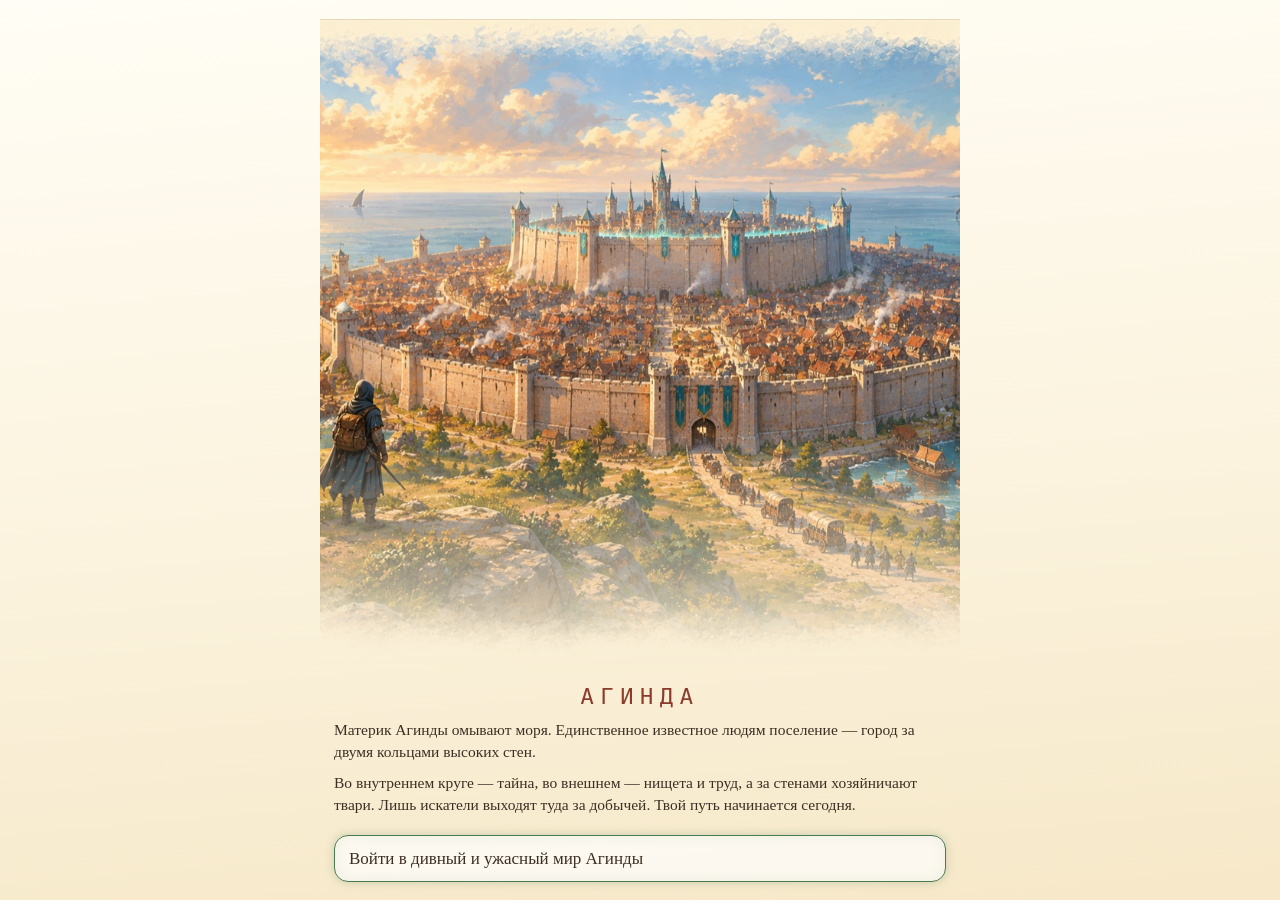
==== index.html @ 7380f3fc "main: 5903277" ====
<!doctype html>
<html lang="ru">
<head>
<meta charset="utf-8">
<meta name="viewport" content="width=device-width, initial-scale=1, maximum-scale=1, user-scalable=no">
<title>Агинда</title>
<script src="https://telegram.org/js/telegram-web-app.js"></script>
<link rel="stylesheet" href="style.css?v=5903277">
</head>
<body>
<div id="app">
  <header id="hud"></header>
  <main id="screen"></main>
</div>
<script src="js/equipment.js?v=5903277"></script>
<script src="js/monsters.js?v=5903277"></script>
<script src="js/scaling.js?v=5903277"></script>
<script src="js/drops.js?v=5903277"></script>
<script src="js/recipes.js?v=5903277"></script>
<script src="js/data.js?v=5903277"></script>
<script src="js/core.js?v=5903277"></script>
<script src="js/scenes.js?v=5903277"></script>
<script src="js/ops.js?v=5903277"></script>
<script src="js/nickfilter.js?v=5903277"></script>
<script src="js/chat.js?v=5903277"></script>
<script src="js/env.js?v=5903277"></script>
<script src="js/config.js?v=5903277"></script>
<script src="js/server.js?v=5903277"></script>
<script src="js/serverbuild.js?v=5903277"></script>
<script src="js/sync.js?v=5903277"></script>
<script src="js/game.js?v=5903277"></script>
</body>
</html>
---- style.css ----
:root{
  /* Тема «Ваниль»: светлый кремовый градиент. --gold — цвет заголовков и подписей (бордо), --ok — акцент (хвойный зелёный), --coin — цвет монет */
  --bg:#fbf3de;
  --text:#3d2f24; --dim:#7a6650; --accent:#8c3b2a; --gold:#8c3b2a; --ok:#4a7a4f;
  --panel:rgba(255,255,255,.7); --line:#e6d8b8; --coin:#9a6a17;
}
body{background:linear-gradient(175deg,#fffdf5 0%,#fbf3de 55%,#f6e8c8 100%) no-repeat !important;background-size:100% 100% !important}
*{box-sizing:border-box;-webkit-tap-highlight-color:transparent}
html{background:#fbf3de}
html,body{margin:0;height:100%;color:var(--text);
  font-family:Georgia,'Times New Roman',serif;font-size:17px;line-height:1.5}
#app{max-width:640px;margin:0 auto;height:var(--app-h,100dvh);display:flex;flex-direction:column;overflow:hidden}
.bar{flex:1;height:10px;background:#efe3c4;border-radius:5px;overflow:hidden;border:1px solid var(--line)}
.bar>i{display:block;height:100%;background:var(--accent);transition:width .3s}
.bar.xp>i{background:#4a7fb5}
#hud .gold{color:var(--coin);white-space:nowrap}
#screen{padding:12px 14px;flex:1 1 0;min-height:0;overflow-y:auto;display:flex;flex-direction:column}
h1,h2{font-weight:normal;letter-spacing:.04em;margin:.2em 0 .5em}
h1{font-size:28px;text-align:center;color:var(--accent)}
h2{font-size:20px;color:var(--gold)}
.text p{margin:0 0 .8em}
.log{background:var(--panel);border:1px solid var(--line);border-radius:8px;padding:10px 12px;
  margin:12px 0;font-size:15px;color:var(--dim);max-height:30vh;overflow:auto}
.log div{margin:2px 0}
.btn{display:block;width:100%;text-align:left;margin:6px 0;padding:10px 14px;border-radius:8px;
  border:1px solid var(--line);background:var(--panel);color:var(--text);font:inherit;cursor:pointer}
.btn:active{background:#f1e5c6}
.btn.primary{border-color:var(--ok)}
.btn[disabled]{opacity:.4}
.btn small{display:block;color:var(--dim);font-size:13px}
.row{display:flex;gap:8px}.row .btn{text-align:center}
.card{background:var(--panel);border:1px solid var(--line);border-radius:8px;padding:12px;margin:10px 0}
.enemy{text-align:center}
.enemy .name{font-size:20px;color:var(--accent)}
.enemy .bar{margin:8px auto;max-width:260px}
.stats{display:grid;grid-template-columns:1fr 1fr;gap:4px 14px;font-size:15px}
.dim{color:var(--dim)}.good{color:#3f7a3a}.bad{color:#b3412f}.gold{color:var(--coin)}

.btn.sel{border-color:var(--ok);background:#e6efd9;color:#2f5a35}
.row .btn{padding:12px 6px}


/* Страница сцены: картинка занимает всё свободное место, текст и кнопки — под ней.
   Правило: картинка + заголовок + текст + кнопки умещаются на экране без прокрутки. */
.page{flex:1 1 0;min-height:min-content;display:flex;flex-direction:column}
.scene-img{-webkit-mask-image:linear-gradient(#000 62%,transparent);mask-image:linear-gradient(#000 62%,transparent);flex:1 1 100px;min-height:100px;margin:-12px -14px 8px;position:relative;overflow:hidden;background:transparent}
.scene-img img{position:absolute;inset:0;width:100%;height:100%;object-fit:cover;object-position:center 35%}
.page .body{flex:none}
.page .text{font-size:15.5px;line-height:1.42}
.page h1{font-size:24px;margin:0 0 6px}
.page h2{font-size:18px;margin:0 0 4px}
.page .text p{margin:0 0 .55em}
.page .log{margin:8px 0;padding:6px 10px;font-size:14px;max-height:none}
.page .actions{flex:none;margin-top:4px}


/* ===== Визуальный стиль: тёмная панель, скруглённые «пилюли», тонкие светящиеся рамки,
   подписи капсом с разрядкой (референс — You vs You). Повествование остаётся книжным (serif). ===== */
:root{--mono:ui-monospace,'SF Mono',Menlo,Consolas,monospace;--glow:rgba(74,122,79,.28)}
#hud{flex:none;display:flex;flex-direction:column;gap:8px;padding:10px 12px 9px;position:relative;z-index:5;
  background:transparent;border-bottom:1px solid var(--line);font-family:var(--mono);font-size:12px}
.hrow{display:grid;grid-template-columns:76px 1fr auto;gap:8px;align-items:stretch}
.hrow.bottom{display:flex;justify-content:space-between;align-items:center;gap:6px}
.pill{display:flex;align-items:center;justify-content:center;min-height:36px;padding:4px 8px;text-align:center;
  border:1px solid var(--line);border-radius:14px;background:var(--panel);letter-spacing:.14em;text-transform:uppercase;
  box-shadow:inset 0 0 14px rgba(140,59,42,.04);line-height:1.15;font-size:11px}
.pill b{color:var(--gold);font-size:15px;margin-left:5px;letter-spacing:0}
.pill.title{color:var(--gold);letter-spacing:.08em;font-size:10px}
.pill.title:empty{opacity:.45}
.pill.title.foe{color:#b3412f}
.pill.ghost{visibility:hidden;width:76px}
.chips{display:flex;gap:6px;flex-wrap:nowrap}
.chip{display:flex;align-items:center;gap:4px;padding:5px 8px;border:1px solid var(--line);border-radius:12px;
  background:var(--panel);letter-spacing:.04em;white-space:nowrap}
.chip.hp{color:#b3412f}.chip.st{color:#a8741a}.chip.co{color:var(--coin)}
.icons{display:flex;gap:6px}
.ib{width:36px;height:34px;padding:0;display:grid;place-items:center;color:var(--gold);cursor:pointer;
  border:1px solid var(--line);border-radius:12px;background:var(--panel);box-shadow:inset 0 0 12px rgba(140,59,42,.04)}
.ib:active{background:#f1e5c6;box-shadow:0 0 10px var(--glow)}
.ib svg{width:19px;height:19px;fill:none;stroke:currentColor;stroke-width:1.7;stroke-linecap:round;stroke-linejoin:round}
#hud .xpline{position:absolute;left:0;bottom:-1px;height:2px;background:linear-gradient(90deg,#4a7fb5,#7bb0e0);box-shadow:0 0 6px rgba(74,127,181,.5)}

.btn{border-radius:14px;box-shadow:inset 0 0 14px rgba(140,59,42,.03)}
.btn.primary{border-color:var(--ok);box-shadow:0 0 10px var(--glow),inset 0 0 14px rgba(74,122,79,.08)}
.page h2,h2{font-family:var(--mono);text-transform:uppercase;letter-spacing:.16em;font-size:13px;color:var(--gold)}
.page h1{font-family:var(--mono);letter-spacing:.3em;text-align:center;font-size:22px}
.card{border-radius:14px}


/* Бой: окно врага (картинка + имя), прокручиваемый лог, таймер хода, выбор зон */
.fight{gap:4px}
.foe-win{flex:3.2 1 auto;min-height:90px;display:flex;flex-direction:column;border:1px solid var(--line);border-radius:16px;
  background:var(--panel);overflow:hidden;box-shadow:inset 0 0 14px rgba(140,59,42,.04)}
.foe-img{flex:3.2 1 44px;min-height:44px;position:relative;background:#f1dfb5}
.foe-img img{position:absolute;inset:0;width:100%;height:100%;object-fit:cover;object-position:center 12%}   /* запасной кадр; точный считает frameFoe() по ENEMIES[].frame */
.foe-info{flex:none;padding:7px 11px 9px}
.foe-line{display:flex;justify-content:space-between;gap:8px;font-family:var(--mono);font-size:12px;letter-spacing:.06em}
.foe-line .name{color:#b3412f;text-transform:uppercase}
.fight .bar{height:8px;margin:6px 0 0}
.fight .log{flex:1.6 1 5em;min-height:5em;overflow-y:auto;margin:0;padding:5px 10px;font-size:13px;line-height:1.35;
  border:1px solid var(--line);border-radius:12px;background:var(--panel);color:var(--dim);-webkit-overflow-scrolling:touch}
.turn{flex:none;display:flex;align-items:center;gap:8px;font-family:var(--mono);font-size:12px;color:var(--dim)}
.tbar{flex:1;height:6px;background:#efe3c4;border:1px solid var(--line);border-radius:4px;overflow:hidden}
.tbar i{display:block;height:100%;width:100%;background:var(--ok)}
.tbar.low i{background:#b3412f}
.tnum{min-width:32px;text-align:right}
.zrow{flex:none;display:grid;grid-template-columns:62px 1fr 1fr 1fr;gap:6px;align-items:center}
.zl{font-family:var(--mono);font-size:11px;letter-spacing:.06em;color:var(--dim);text-transform:uppercase}
.fight .btn{margin:0;padding:9px 4px;text-align:center}
#hud.infight{padding:5px 12px 4px}
#hud.infight .pill.adm{min-height:28px;height:28px}
#screen.infight{padding-top:5px}
.fight .acts .btn{padding:6px 4px;font-size:16px}   /* «Сделать ход» и «Бежать» — ниже на ~15% */
.fight .zrow .btn,.fight .acts2 .btn{padding:4px 4px;font-size:15px;line-height:1.2;border-radius:11px}   /* удар, защита, клеть — ниже на ~30%, место уходит картинке врага и логу */
.acts{flex:none;display:grid;grid-template-columns:1.5fr 1fr;gap:8px}

.tag{font-family:var(--mono);font-size:10px;letter-spacing:.08em;text-transform:uppercase;color:var(--dim);
  border:1px solid var(--line);border-radius:6px;padding:1px 5px;margin-left:6px;vertical-align:middle}

/* Окно «Персонаж»: лист с фигурой и слотами, справа статы; ниже ювелирка */
.char-wrap{display:grid;grid-template-columns:50% 1fr;gap:10px;align-items:start;margin:4px 0 6px}
.pcol{min-width:0}
.paper{position:relative;width:100%;aspect-ratio:.74;border:1px solid var(--line);border-radius:16px;
  background:radial-gradient(circle at 50% 35%,#fffaf0,rgba(246,232,200,.7) 78%);box-shadow:inset 0 0 22px rgba(140,59,42,.05)}
.paper .fig{position:absolute;left:22%;width:56%;top:9%}
.paper .fig svg{width:100%;height:auto;display:block}
.slot{position:absolute;width:25%;aspect-ratio:1;transform:translateY(-50%);padding:0;display:grid;place-items:center;cursor:pointer;
  border:1px dashed #d8c49a;border-radius:10px;background:rgba(255,255,255,.7);color:var(--dim)}
.slot.on{border:1px solid var(--ok);border-style:solid;box-shadow:0 0 8px var(--glow);color:var(--text)}
.slot .sl{font-family:var(--mono);font-size:8px;letter-spacing:.02em;text-transform:uppercase;line-height:1.1;text-align:center;padding:0 1px}
.slot .ic{font-size:20px}
.cap{font-family:var(--mono);font-size:10px;letter-spacing:.08em;text-transform:uppercase;color:var(--dim);text-align:center;margin-top:4px}
.jrow{display:grid;grid-template-columns:repeat(7,1fr);gap:6px;margin:2px 0 8px}
.jrow .slot .sl{font-size:7px;letter-spacing:0}
.jrow .slot{position:relative;transform:none;width:100%}
.cstats{border:1px solid var(--line);border-radius:16px;background:var(--panel);padding:5px 10px;font-size:13px}
.cstats div{display:flex;justify-content:space-between;gap:6px;padding:3px 0;border-bottom:1px dashed #e6d8b8}
.cstats div:last-child{border:0}
.cstats span{color:var(--dim);font-family:var(--mono);font-size:10px;letter-spacing:.06em;text-transform:uppercase;align-self:center;flex:none}
.cstats b{font-weight:normal;color:var(--text);text-align:right;line-height:1.15}
.plus{font-style:normal;color:#3f7a3a}

/* Питомец и клеть */
.pc{color:#1f7a74}
.slot .rk{position:absolute;right:4px;bottom:2px;font:600 10px var(--mono);color:var(--coin)}
.slot.dead{border:1px solid #c47a6a;border-style:solid;color:#b3412f}
.slot.dead .ic{filter:grayscale(1);opacity:.6}
.slot.dead .rk{color:#b3412f;font-size:8px}
.pet-line{flex:none;display:flex;align-items:center;gap:8px;font:12px var(--mono);color:#1f7a74;letter-spacing:.04em;
  border:1px solid #a9d3cf;border-radius:12px;background:rgba(160,215,208,.25);padding:5px 10px}
.pet-line .pn{flex:none;white-space:nowrap}
.pbar{flex:1;min-width:16px;height:6px;background:#efe3c4;border:1px solid #a9d3cf;border-radius:4px;overflow:hidden}
.pbar i{display:block;height:100%;background:#2f9a92}
.acts2{flex:none;display:grid;gap:6px}

.h2row{display:flex;justify-content:space-between;align-items:baseline;gap:8px}
.h2row .ttl{font-family:var(--mono);font-size:10px;letter-spacing:.06em;text-transform:uppercase;color:var(--dim);text-align:right}

/* Подсказка с характеристиками (наведение / долгое нажатие) */
#tip{position:fixed;z-index:60;width:max-content;max-width:min(260px,calc(100vw - 16px));pointer-events:none;
  padding:9px 12px;border:1px solid var(--ok);border-radius:12px;background:rgba(255,253,245,.98);
  box-shadow:0 6px 20px rgba(90,60,30,.22),0 0 10px var(--glow);font-size:13px;line-height:1.35}
#tip .tn{font-family:var(--mono);font-size:12px;letter-spacing:.04em;color:var(--gold);margin-bottom:3px}
#tip .ts{color:var(--dim);font-size:12px;margin:2px 0}
#tip div:not(.tn):not(.ts){display:flex;justify-content:space-between;gap:14px}
#tip span{color:var(--dim)}
#tip b{font-weight:normal;color:var(--text)}
#tip b.pos{color:#3f7a3a}#tip b.neg{color:#b3412f}

/* Бой: полоска здоровья героя, анимации хода, неактивный выбор удара */
.my-line{display:flex;align-items:center;gap:8px;font:12px var(--mono);color:#3f7a3a;margin:0;padding:0 10px}
.my-line .mytxt{flex:none;min-width:64px}
.my-line .bar{flex:1;margin:0!important}
.mybar i{background:linear-gradient(#7fcf8a,#4a9a55)!important}
.fight.locked .zrow,.fight.locked .acts2,.fight.locked .acts{pointer-events:none;opacity:.55}
.zrow.off{opacity:.9}
.zrow.off .zl{opacity:.35}
.zrow.off .btn{opacity:.3;filter:grayscale(1)}
.foe-win.anim-hit{animation:hitshake .45s ease-in-out 2}
.foe-win.anim-hit .foe-img::after{content:'';position:absolute;inset:0;background:rgba(214,90,70,.45);animation:hitflash 1s ease-out both}
.fight.anim-guard .my-line{animation:guardpulse .5s ease-in-out 2}
.cage-fx{position:absolute;inset:0;display:grid;place-items:center;font-size:68px;background:rgba(255,250,235,.35);animation:cagedrop 1s ease-in-out both;z-index:2}
@keyframes hitshake{0%,100%{transform:none}20%{transform:translateX(-7px) rotate(-.6deg)}60%{transform:translateX(7px) rotate(.6deg)}}
@keyframes hitflash{0%{opacity:0}25%{opacity:1}100%{opacity:0}}
@keyframes guardpulse{0%,100%{filter:none}50%{filter:drop-shadow(0 0 8px #4a9a55)}}
@keyframes cagedrop{0%{transform:translateY(-70%) scale(1.8);opacity:0}35%{transform:translateY(0) scale(1);opacity:1}50%{transform:rotate(-8deg)}65%{transform:rotate(8deg)}80%{transform:rotate(-4deg)}100%{transform:none;opacity:1}}
@media (prefers-reduced-motion:reduce){.foe-win.anim-hit,.cage-fx,.fight.anim-guard .my-line{animation-duration:.01s}}

/* Админ-кнопка восстановления (только демо) */
.pill.adm{cursor:pointer;color:var(--gold);font-size:15px;gap:4px;border-style:dashed;letter-spacing:0}
.pill.adm small{font:9px var(--mono);letter-spacing:.08em;text-transform:uppercase;color:var(--dim)}
.pill.adm:active,.pill.adm.ok{background:rgba(74,154,85,.15);border-color:#4a9a55;color:#3f7a3a}

.ld{color:#8a7860;font-size:12px}

.adm-group{display:flex;gap:4px}
.pill.adm{min-width:30px;padding:0 6px}

.acts3{display:grid;grid-template-columns:1fr 1fr;gap:8px}
.acts3 .btn{margin:0;text-align:center;padding:10px 6px;font-size:15px}
.btn.dimmed{opacity:.55;filter:grayscale(.5)}
.card.task.done{opacity:.5}
.card.task.cur{border-color:var(--ok);box-shadow:0 0 8px var(--glow)}
.card.task.next{opacity:.75}
.pos{color:#3f7a3a}.neg{color:#b3412f}

/* Окно дропа */
.drop{border:1px solid var(--line);border-radius:14px;background:var(--panel);padding:4px 10px;margin:10px 0}
.drow{display:flex;align-items:center;gap:10px;padding:6px 0;border-bottom:1px dashed #e6d8b8}
.drow:last-child{border:0}
.drow .di{width:34px;height:34px;flex:none;display:grid;place-items:center;font-size:22px;border:1px solid var(--line);border-radius:9px;background:rgba(255,255,255,.7)}
.drow .dn{flex:1;min-width:0}
.drow b{font-weight:normal;color:var(--coin)}
.drow.note{font-size:13px;color:var(--dim);padding:4px 0}
/* Админ: +/- у предметов */
.irow{display:flex;gap:6px;align-items:stretch;margin:6px 0}
.irow>:first-child{flex:1;min-width:0;margin:0!important}
.pm{width:38px;flex:none;border:1px solid var(--line);border-radius:12px;background:var(--panel);color:var(--gold);font-size:20px;cursor:pointer}
.pm:active{background:rgba(74,154,85,.15)}
.pm.wide{width:auto;min-width:44px;padding:0 8px;font-size:14px}

/* Верхняя панель: компактнее, чтобы помещались три вида монет */
#hud .chip{padding:4px 6px;gap:3px;font-size:11.5px}
#hud .chips{gap:4px}
#hud .hrow.bottom{gap:4px}
#hud .ib{width:32px;height:32px}
#hud .icons{gap:4px}
#hud .chip.co{gap:5px}
#hud .hrow.bottom.tight .mx{display:none}

/* Создание героя */
.reg .field{margin:0 0 10px}
.flab{display:block;font-family:var(--mono);font-size:11px;letter-spacing:.1em;text-transform:uppercase;color:var(--gold);margin:0 0 5px}
.fld{width:100%;padding:11px 12px;font:16px/1.2 var(--serif,Georgia,serif);color:var(--text);background:var(--panel);
  border:1px solid var(--line);border-radius:12px;outline:none;color-scheme:light;box-sizing:border-box}
.fld:focus{border-color:var(--ok);box-shadow:0 0 8px var(--glow)}
.fhint{min-height:1.2em;font-size:13px;margin-top:3px}
.gchoices{display:grid;grid-template-columns:1fr 1fr 1fr;gap:6px}
.gbtn{padding:11px 4px;font:inherit;font-size:14px;color:var(--text);background:var(--panel);border:1px solid var(--line);border-radius:12px;cursor:pointer}
.gbtn.sel{border-color:var(--ok);color:#2f5a35;box-shadow:0 0 8px var(--glow);background:#e6efd9}
.fnote{font-size:12px;color:var(--dim);line-height:1.35;margin:4px 0 8px}

/* Герой-картинка в окне «Персонаж» (вырезана без фона) */
.paper .fig.img{left:50%;width:auto;top:4%;height:92%;transform:translateX(-50%)}
.paper .fig.img img{height:100%;width:auto;display:block;filter:drop-shadow(0 4px 8px rgba(90,60,30,.3))}
.h2row .ttl{background:none;border:0;border-bottom:1px dashed var(--line);padding:0 0 1px;cursor:pointer;font:inherit}
.h2row .ttl{font-family:var(--mono);font-size:10px;letter-spacing:.06em;text-transform:uppercase;color:var(--dim)}

/* Активное задание в верхней панели */
.qtask{flex:1 1 0;min-width:0;margin:0 6px;padding:5px 8px;overflow:hidden;white-space:nowrap;text-overflow:ellipsis;text-align:left;cursor:pointer;
  font:11px var(--mono);letter-spacing:.04em;color:var(--dim);background:transparent;border:1px dashed var(--line);border-radius:12px}
.qtask i{font-style:normal;color:var(--gold);margin-right:3px}
.qtask:active{background:rgba(140,59,42,.08)}

/* Картинки предметов (поле img): кремовый фон картинки растворяется на светлых панелях */
.iic{width:1.35em;height:1.35em;object-fit:contain;vertical-align:-.3em;mix-blend-mode:multiply}
.slot .simg{width:calc(100% - 4px);height:calc(100% - 4px);vertical-align:0}
.drow .di .iic{width:30px;height:30px;vertical-align:0}

/* Ряд кнопок в одну строку (стороны света): без подписи «Скоро», чтобы экран умещался */
.dirs{display:grid;grid-auto-flow:column;grid-auto-columns:1fr;gap:6px;margin:6px 0}
.dirs .btn{margin:0;padding:10px 4px;text-align:center;font-size:15px}
.dirs .btn small{display:none}

/* Подсказка предмета: крупная картинка сверху */
#tip .tipimg{display:block;width:112px;height:112px;object-fit:contain;margin:0 auto 6px;mix-blend-mode:multiply;-webkit-mask-image:radial-gradient(circle at 50% 50%,#000 62%,transparent 78%);mask-image:radial-gradient(circle at 50% 50%,#000 62%,transparent 78%)}
#tip .tn{text-align:center}

/* чат мира */
.chat{gap:6px}
.chat-note{font-size:12px;color:var(--dim);background:var(--panel);border:1px dashed var(--line);border-radius:8px;padding:4px 8px}
.chat-list{flex:1 1 0;min-height:120px;overflow-y:auto;background:var(--panel);border:1px solid var(--line);border-radius:12px;padding:6px 8px;font-size:14px;line-height:1.35}
.chat-empty{color:var(--dim);text-align:center;padding:12px 0}
.cm{padding:3px 0;border-bottom:1px dashed #e6d8b8;word-break:break-word}
.cm:last-child{border:0}
.cm .ct{font-family:var(--mono);font-size:10px;color:var(--dim);margin-right:5px}
.cm .cn{background:none;border:0;padding:0;margin:0 4px 0 0;font:inherit;font-weight:700;color:var(--gold);cursor:pointer;text-decoration:underline dotted}
.cm.me .cn{color:var(--ok)}
.cm .cx{color:var(--text)}
.cm .cmod{float:right;background:none;border:0;color:var(--dim);font-size:16px;line-height:1;padding:0 4px;cursor:pointer}
.cbar{display:flex;flex-wrap:wrap;gap:4px;margin-top:4px}
.cbar button{font-size:12px;padding:4px 8px;border:1px solid var(--line);border-radius:8px;background:var(--panel);color:var(--text);cursor:pointer}
.chat-status{font-size:13px;color:#a8412c;background:#fbe9e3;border-radius:8px;padding:5px 9px}
.chat-form{display:flex;gap:6px;align-items:stretch}
.chat-form .fld{flex:1 1 auto;min-width:0;width:auto}
.chat-form .btn{flex:0 0 auto;width:auto;margin:0;padding:8px 12px;white-space:nowrap}
.chat-cnt{font-size:11px;color:var(--dim);text-align:right;margin-top:-4px}
.chat .btn{margin:0}
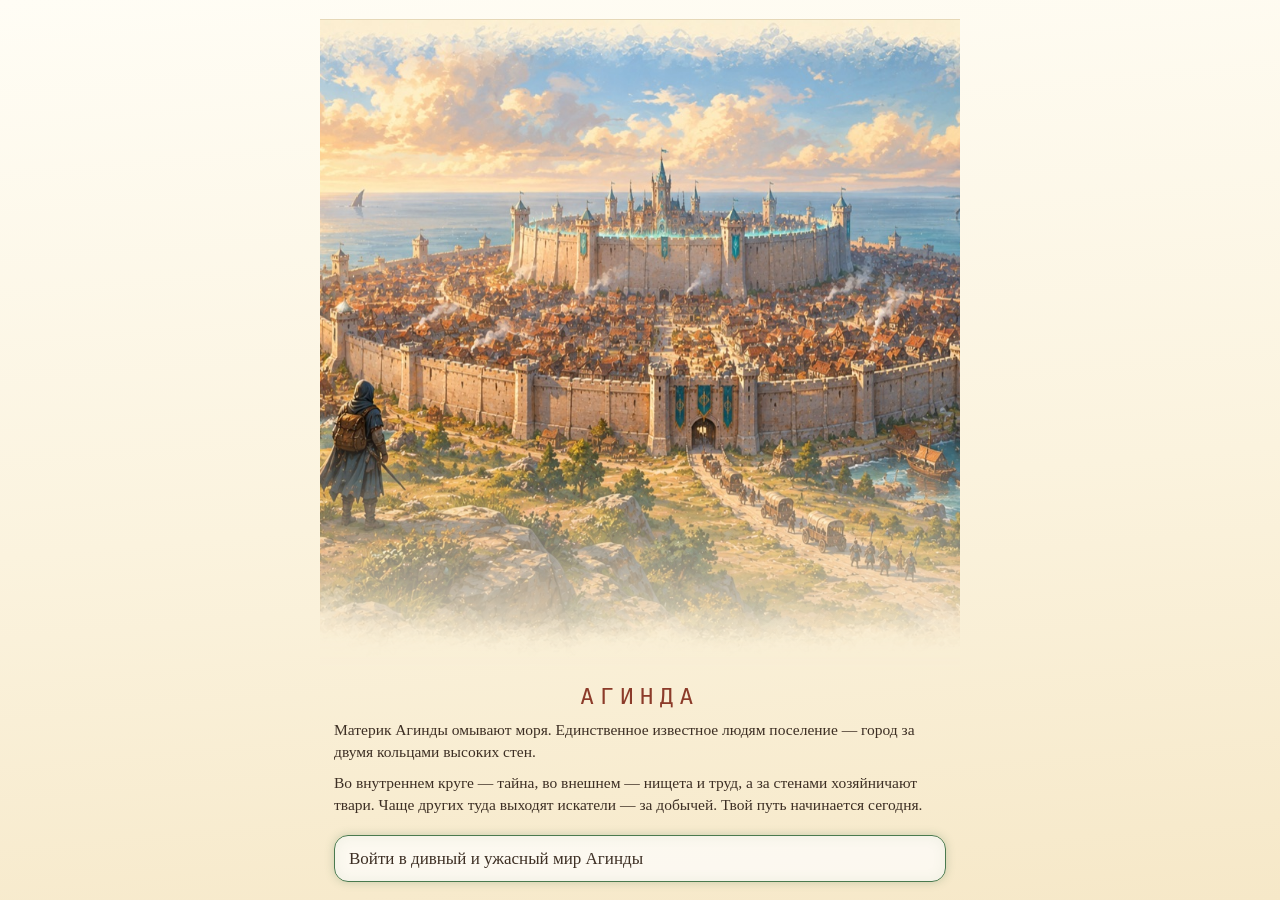
==== commit aa6f8f55: "main: ad45473" ====
--- a/index.html
+++ b/index.html
@@ -5,29 +5,29 @@
 <meta name="viewport" content="width=device-width, initial-scale=1, maximum-scale=1, user-scalable=no">
 <title>Агинда</title>
 <script src="https://telegram.org/js/telegram-web-app.js"></script>
-<link rel="stylesheet" href="style.css?v=5903277">
+<link rel="stylesheet" href="style.css?v=ad45473">
 </head>
 <body>
 <div id="app">
   <header id="hud"></header>
   <main id="screen"></main>
 </div>
-<script src="js/equipment.js?v=5903277"></script>
-<script src="js/monsters.js?v=5903277"></script>
-<script src="js/scaling.js?v=5903277"></script>
-<script src="js/drops.js?v=5903277"></script>
-<script src="js/recipes.js?v=5903277"></script>
-<script src="js/data.js?v=5903277"></script>
-<script src="js/core.js?v=5903277"></script>
-<script src="js/scenes.js?v=5903277"></script>
-<script src="js/ops.js?v=5903277"></script>
-<script src="js/nickfilter.js?v=5903277"></script>
-<script src="js/chat.js?v=5903277"></script>
-<script src="js/env.js?v=5903277"></script>
-<script src="js/config.js?v=5903277"></script>
-<script src="js/server.js?v=5903277"></script>
-<script src="js/serverbuild.js?v=5903277"></script>
-<script src="js/sync.js?v=5903277"></script>
-<script src="js/game.js?v=5903277"></script>
+<script src="js/equipment.js?v=ad45473"></script>
+<script src="js/monsters.js?v=ad45473"></script>
+<script src="js/scaling.js?v=ad45473"></script>
+<script src="js/drops.js?v=ad45473"></script>
+<script src="js/recipes.js?v=ad45473"></script>
+<script src="js/data.js?v=ad45473"></script>
+<script src="js/core.js?v=ad45473"></script>
+<script src="js/scenes.js?v=ad45473"></script>
+<script src="js/ops.js?v=ad45473"></script>
+<script src="js/nickfilter.js?v=ad45473"></script>
+<script src="js/chat.js?v=ad45473"></script>
+<script src="js/env.js?v=ad45473"></script>
+<script src="js/config.js?v=ad45473"></script>
+<script src="js/server.js?v=ad45473"></script>
+<script src="js/serverbuild.js?v=ad45473"></script>
+<script src="js/sync.js?v=ad45473"></script>
+<script src="js/game.js?v=ad45473"></script>
 </body>
 </html>
